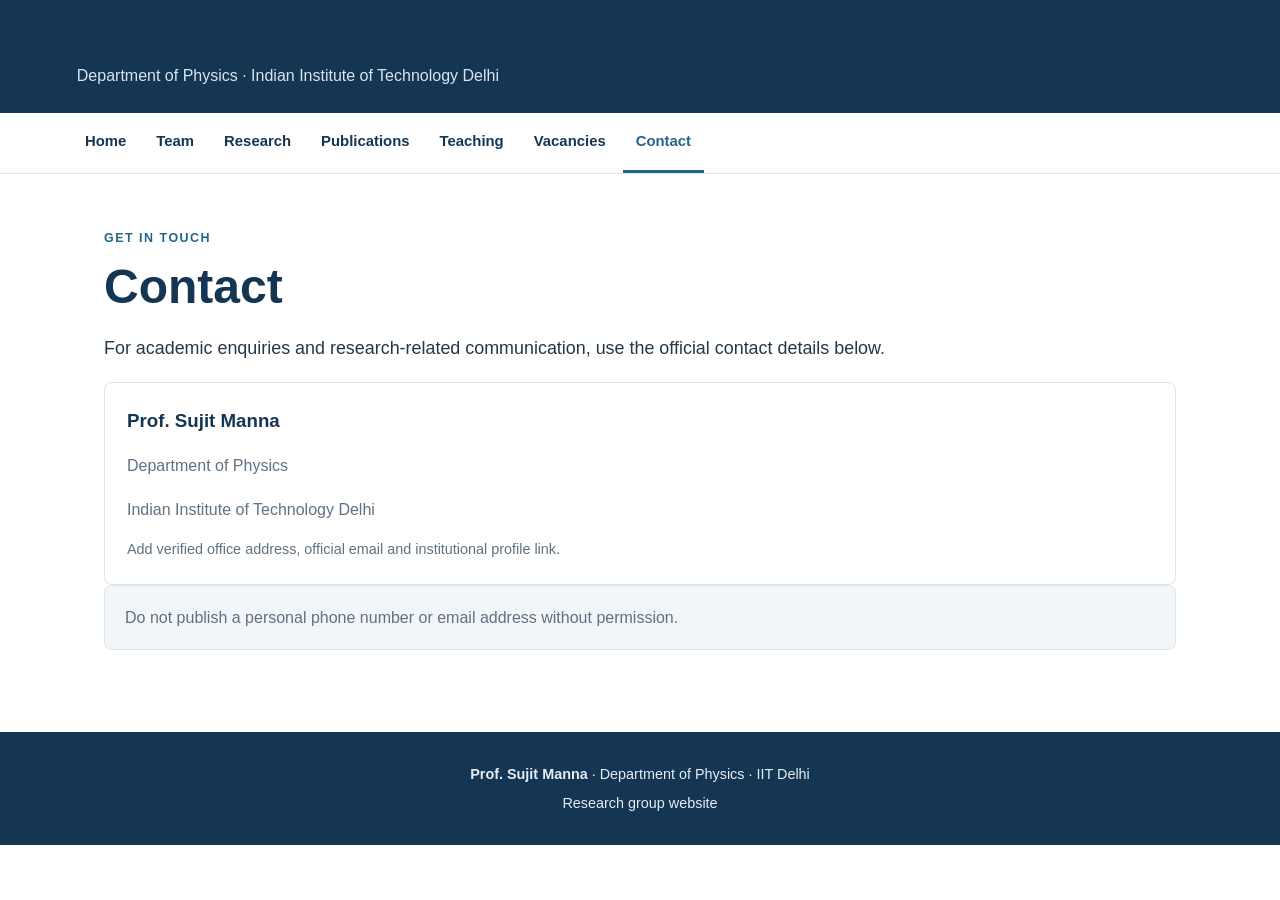
==== contact.html @ 347c3ee9 "Add files via upload" ====
<!DOCTYPE html>
<html lang="en">
<head>
  <meta charset="UTF-8">
  <meta name="viewport" content="width=device-width, initial-scale=1.0">
  <meta name="description" content="Research group website of Prof. Sujit Manna, IIT Delhi.">
  <title>Contact | Prof. Sujit Manna</title>
  <link rel="stylesheet" href="style.css">
</head>
<body>
  <header class="site-header">
    <h2 class="site-title">Prof. Sujit Manna</h2>
    <p class="site-subtitle">Department of Physics · Indian Institute of Technology Delhi</p>
  </header>
  <div class="nav-wrap">
    <nav aria-label="Main navigation">
      <a href="index.html">Home</a>
<a href="team.html">Team</a>
<a href="research.html">Research</a>
<a href="publications.html">Publications</a>
<a href="teaching.html">Teaching</a>
<a href="vacancies.html">Vacancies</a>
<a href="contact.html" aria-current="page">Contact</a>
    </nav>
  </div>
  <main>
    
<div class="eyebrow">Get in touch</div><h1>Contact</h1>
<p class="lead">For academic enquiries and research-related communication, use the official contact details below.</p>
<div class="card">
  <h3>Prof. Sujit Manna</h3>
  <p>Department of Physics</p>
  <p>Indian Institute of Technology Delhi</p>
  <p class="meta">Add verified office address, official email and institutional profile link.</p>
</div>
<div class="notice">Do not publish a personal phone number or email address without permission.</div>

  </main>
  <footer class="site-footer">
    <p><strong>Prof. Sujit Manna</strong> · Department of Physics · IIT Delhi</p>
    <p>Research group website</p>
  </footer>
</body>
</html>
---- style.css ----
:root {
  --navy: #153653;
  --blue: #24658a;
  --ink: #263746;
  --muted: #607181;
  --pale: #f2f6f9;
  --line: #dce5eb;
  --white: #fff;
}
* { box-sizing: border-box; }
html { scroll-behavior: smooth; }
body {
  margin: 0;
  color: var(--ink);
  background: var(--white);
  font: 16px/1.7 Arial, Helvetica, sans-serif;
}
a { color: var(--blue); }
.site-header {
  background: var(--navy);
  color: white;
  padding: 24px max(6%, calc((100% - 1180px)/2));
}
.site-title { margin: 0; font-size: 1.65rem; line-height: 1.25; }
.site-subtitle { margin: 5px 0 0; color: #d8e5ee; }
.nav-wrap {
  background: white;
  border-bottom: 1px solid var(--line);
  position: sticky;
  top: 0;
  z-index: 10;
}
nav {
  max-width: 1180px;
  margin: auto;
  padding: 0 22px;
  display: flex;
  flex-wrap: wrap;
  gap: 4px;
}
nav a {
  display: block;
  padding: 16px 13px;
  color: var(--navy);
  text-decoration: none;
  font-size: .93rem;
  font-weight: 700;
  border-bottom: 3px solid transparent;
}
nav a:hover, nav a[aria-current="page"] {
  color: var(--blue);
  border-bottom-color: var(--blue);
}
main { max-width: 1120px; margin: auto; padding: 54px 24px 76px; min-height: 62vh; }
.hero {
  background: var(--pale);
  border-left: 5px solid var(--blue);
  padding: clamp(28px, 5vw, 58px);
  margin-bottom: 42px;
}
.eyebrow {
  color: var(--blue);
  text-transform: uppercase;
  letter-spacing: .12em;
  font-size: .78rem;
  font-weight: 700;
}
h1 { color: var(--navy); font-size: clamp(2rem, 4vw, 3rem); line-height: 1.2; margin: 8px 0 18px; }
h2 { color: var(--navy); font-size: 1.55rem; margin: 34px 0 12px; }
h3 { color: var(--navy); margin: 0 0 8px; }
p { max-width: 820px; }
.lead { font-size: 1.12rem; max-width: 820px; }
.grid { display: grid; grid-template-columns: repeat(auto-fit, minmax(230px, 1fr)); gap: 18px; margin: 22px 0; }
.card {
  border: 1px solid var(--line);
  border-radius: 8px;
  padding: 22px;
  background: white;
}
.card p { margin-bottom: 0; color: var(--muted); }
.notice {
  background: var(--pale);
  border: 1px solid var(--line);
  border-radius: 7px;
  padding: 18px 20px;
  color: var(--muted);
}
.item { padding: 18px 0; border-bottom: 1px solid var(--line); }
.item:last-child { border-bottom: 0; }
.meta { color: var(--muted); font-size: .9rem; }
.button {
  display: inline-block;
  background: var(--blue);
  color: white;
  padding: 10px 18px;
  border-radius: 5px;
  text-decoration: none;
  font-weight: 700;
}
.site-footer {
  background: var(--navy);
  color: #e3edf4;
  text-align: center;
  padding: 26px 20px;
  font-size: .9rem;
}
.site-footer p { margin: 4px auto; }
@media (max-width: 700px) {
  .site-header { padding: 20px 6%; }
  nav { padding: 0 10px; gap: 0; }
  nav a { padding: 12px 9px; font-size: .84rem; }
  main { padding: 35px 18px 55px; }
}
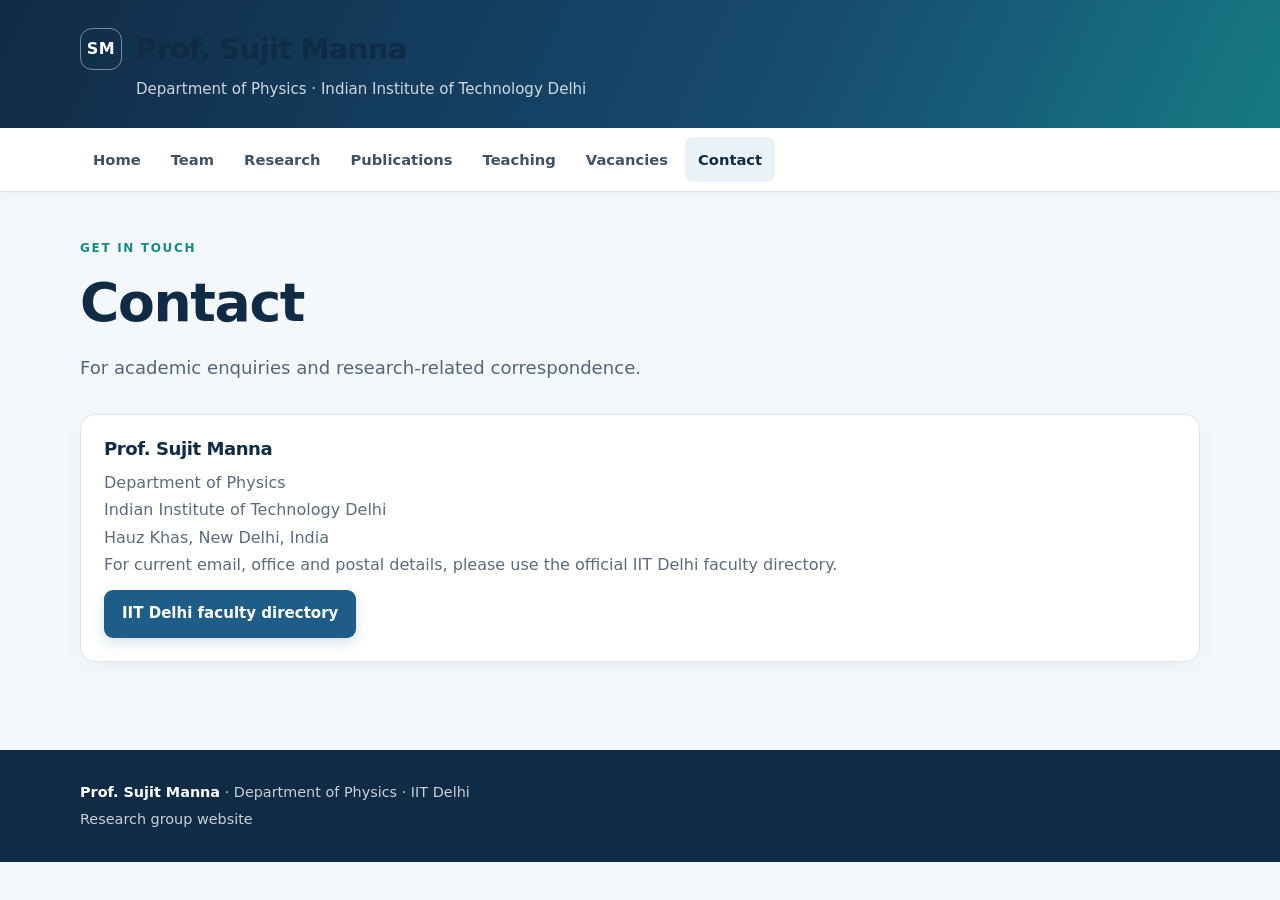
==== commit 8c793a6a: "Add files via upload" ====
--- a/contact.html
+++ b/contact.html
@@ -1,44 +1,24 @@
 <!DOCTYPE html>
 <html lang="en">
 <head>
-  <meta charset="UTF-8">
-  <meta name="viewport" content="width=device-width, initial-scale=1.0">
-  <meta name="description" content="Research group website of Prof. Sujit Manna, IIT Delhi.">
-  <title>Contact | Prof. Sujit Manna</title>
-  <link rel="stylesheet" href="style.css">
+<meta charset="UTF-8"><meta name="viewport" content="width=device-width, initial-scale=1.0">
+<meta name="description" content="Contact — research group of Prof. Sujit Manna, Department of Physics, IIT Delhi.">
+<title>Contact | Prof. Sujit Manna · IIT Delhi</title><link rel="stylesheet" href="style.css">
 </head>
 <body>
-  <header class="site-header">
-    <h2 class="site-title">Prof. Sujit Manna</h2>
-    <p class="site-subtitle">Department of Physics · Indian Institute of Technology Delhi</p>
-  </header>
-  <div class="nav-wrap">
-    <nav aria-label="Main navigation">
-      <a href="index.html">Home</a>
+<header class="site-header"><div class="header-inner"><div class="brand-line"><div class="brand-mark" aria-hidden="true">SM</div><h2 class="site-title">Prof. Sujit Manna</h2></div><p class="site-subtitle">Department of Physics · Indian Institute of Technology Delhi</p></div></header>
+<div class="nav-wrap"><div class="nav-inner"><nav aria-label="Main navigation"><a href="index.html">Home</a>
 <a href="team.html">Team</a>
 <a href="research.html">Research</a>
 <a href="publications.html">Publications</a>
 <a href="teaching.html">Teaching</a>
 <a href="vacancies.html">Vacancies</a>
-<a href="contact.html" aria-current="page">Contact</a>
-    </nav>
-  </div>
-  <main>
-    
-<div class="eyebrow">Get in touch</div><h1>Contact</h1>
-<p class="lead">For academic enquiries and research-related communication, use the official contact details below.</p>
-<div class="card">
-  <h3>Prof. Sujit Manna</h3>
-  <p>Department of Physics</p>
-  <p>Indian Institute of Technology Delhi</p>
-  <p class="meta">Add verified office address, official email and institutional profile link.</p>
-</div>
-<div class="notice">Do not publish a personal phone number or email address without permission.</div>
+<a href="contact.html" aria-current="page">Contact</a></nav></div></div>
+<main>
 
-  </main>
-  <footer class="site-footer">
-    <p><strong>Prof. Sujit Manna</strong> · Department of Physics · IIT Delhi</p>
-    <p>Research group website</p>
-  </footer>
-</body>
-</html>
+<div class="page-heading"><div class="eyebrow">Get in touch</div><h1>Contact</h1><p class="lead">For academic enquiries and research-related correspondence.</p></div>
+<div class="card"><h3>Prof. Sujit Manna</h3><p>Department of Physics<br>Indian Institute of Technology Delhi<br>Hauz Khas, New Delhi, India</p><p>For current email, office and postal details, please use the official IIT Delhi faculty directory.</p><a class="button" href="https://physics.iitd.ac.in/faculty" target="_blank" rel="noopener noreferrer">IIT Delhi faculty directory</a></div>
+
+</main>
+<footer class="site-footer"><div class="footer-inner"><p><strong>Prof. Sujit Manna</strong> · Department of Physics · IIT Delhi</p><p>Research group website</p></div></footer>
+</body></html>
--- a/style.css
+++ b/style.css
@@ -1,113 +1,34 @@
-:root {
-  --navy: #153653;
-  --blue: #24658a;
-  --ink: #263746;
-  --muted: #607181;
-  --pale: #f2f6f9;
-  --line: #dce5eb;
-  --white: #fff;
-}
-* { box-sizing: border-box; }
-html { scroll-behavior: smooth; }
-body {
-  margin: 0;
-  color: var(--ink);
-  background: var(--white);
-  font: 16px/1.7 Arial, Helvetica, sans-serif;
-}
-a { color: var(--blue); }
-.site-header {
-  background: var(--navy);
-  color: white;
-  padding: 24px max(6%, calc((100% - 1180px)/2));
-}
-.site-title { margin: 0; font-size: 1.65rem; line-height: 1.25; }
-.site-subtitle { margin: 5px 0 0; color: #d8e5ee; }
-.nav-wrap {
-  background: white;
-  border-bottom: 1px solid var(--line);
-  position: sticky;
-  top: 0;
-  z-index: 10;
-}
-nav {
-  max-width: 1180px;
-  margin: auto;
-  padding: 0 22px;
-  display: flex;
-  flex-wrap: wrap;
-  gap: 4px;
-}
-nav a {
-  display: block;
-  padding: 16px 13px;
-  color: var(--navy);
-  text-decoration: none;
-  font-size: .93rem;
-  font-weight: 700;
-  border-bottom: 3px solid transparent;
-}
-nav a:hover, nav a[aria-current="page"] {
-  color: var(--blue);
-  border-bottom-color: var(--blue);
-}
-main { max-width: 1120px; margin: auto; padding: 54px 24px 76px; min-height: 62vh; }
-.hero {
-  background: var(--pale);
-  border-left: 5px solid var(--blue);
-  padding: clamp(28px, 5vw, 58px);
-  margin-bottom: 42px;
-}
-.eyebrow {
-  color: var(--blue);
-  text-transform: uppercase;
-  letter-spacing: .12em;
-  font-size: .78rem;
-  font-weight: 700;
-}
-h1 { color: var(--navy); font-size: clamp(2rem, 4vw, 3rem); line-height: 1.2; margin: 8px 0 18px; }
-h2 { color: var(--navy); font-size: 1.55rem; margin: 34px 0 12px; }
-h3 { color: var(--navy); margin: 0 0 8px; }
-p { max-width: 820px; }
-.lead { font-size: 1.12rem; max-width: 820px; }
-.grid { display: grid; grid-template-columns: repeat(auto-fit, minmax(230px, 1fr)); gap: 18px; margin: 22px 0; }
-.card {
-  border: 1px solid var(--line);
-  border-radius: 8px;
-  padding: 22px;
-  background: white;
-}
-.card p { margin-bottom: 0; color: var(--muted); }
-.notice {
-  background: var(--pale);
-  border: 1px solid var(--line);
-  border-radius: 7px;
-  padding: 18px 20px;
-  color: var(--muted);
-}
-.item { padding: 18px 0; border-bottom: 1px solid var(--line); }
-.item:last-child { border-bottom: 0; }
-.meta { color: var(--muted); font-size: .9rem; }
-.button {
-  display: inline-block;
-  background: var(--blue);
-  color: white;
-  padding: 10px 18px;
-  border-radius: 5px;
-  text-decoration: none;
-  font-weight: 700;
-}
-.site-footer {
-  background: var(--navy);
-  color: #e3edf4;
-  text-align: center;
-  padding: 26px 20px;
-  font-size: .9rem;
-}
-.site-footer p { margin: 4px auto; }
-@media (max-width: 700px) {
-  .site-header { padding: 20px 6%; }
-  nav { padding: 0 10px; gap: 0; }
-  nav a { padding: 12px 9px; font-size: .84rem; }
-  main { padding: 35px 18px 55px; }
-}
+:root{--navy:#102b46;--blue:#1d5d87;--teal:#168b8a;--ink:#233244;--muted:#647487;--paper:#f5f8fb;--line:#dce5ed;--white:#fff;--shadow:0 14px 40px rgba(16,43,70,.09)}
+*{box-sizing:border-box}html{scroll-behavior:smooth}
+body{margin:0;background:var(--paper);color:var(--ink);font:16px/1.7 Inter,ui-sans-serif,system-ui,-apple-system,"Segoe UI",sans-serif}
+a{color:var(--blue);text-decoration:none}a:hover{color:var(--teal)}
+.site-header{color:#fff;background:linear-gradient(115deg,#102b46 0%,#174b70 62%,#167b83 100%);padding:28px 24px 25px}
+.header-inner,main,.nav-inner,.footer-inner{width:min(1120px,calc(100% - 44px));margin:0 auto}
+.brand-line{display:flex;align-items:center;gap:14px}.brand-mark{width:42px;height:42px;border:1px solid #ffffff70;border-radius:12px;display:grid;place-items:center;font-weight:800;letter-spacing:.04em}
+.site-title{margin:0;font-size:clamp(1.25rem,2.6vw,1.8rem);line-height:1.2;letter-spacing:-.02em}
+.site-subtitle{margin:7px 0 0 56px;color:#ffffffcc;font-size:.94rem}
+.nav-wrap{background:#fff;border-bottom:1px solid var(--line);box-shadow:0 3px 12px #102b460a}
+nav{display:flex;flex-wrap:wrap;align-items:center;gap:4px;padding:9px 0}
+nav a{color:#405268;padding:10px 13px;border-radius:8px;font-size:.92rem;font-weight:650}
+nav a:hover,nav a[aria-current=page]{color:var(--navy);background:#eaf2f7}
+main{padding:46px 0 68px;min-height:62vh}
+.eyebrow{color:var(--teal);text-transform:uppercase;font-size:.75rem;font-weight:800;letter-spacing:.14em;margin-bottom:12px}
+h1,h2,h3{color:var(--navy);line-height:1.25;letter-spacing:-.025em}h1{font-size:clamp(2rem,4.3vw,3.35rem);margin:0 0 16px}
+h2{font-size:1.65rem;margin:44px 0 18px}h3{font-size:1.13rem;margin:0 0 9px}
+p{margin:0 0 14px}.lead{font-size:1.13rem;color:#526579;max-width:760px}
+.hero{display:grid;grid-template-columns:minmax(0,1.45fr) minmax(230px,.75fr);gap:38px;align-items:center;background:#fff;border:1px solid var(--line);border-radius:22px;padding:clamp(24px,4vw,48px);box-shadow:var(--shadow)}
+.hero-copy p:not(.lead){max-width:690px;color:#536579}.hero-photo-wrap{justify-self:center;width:min(100%,270px)}
+.hero-photo{display:block;width:100%;aspect-ratio:3/4;object-fit:cover;object-position:center top;border-radius:16px;border:5px solid #fff;box-shadow:0 12px 30px #102b4629}
+.photo-caption{text-align:center;color:var(--muted);font-size:.84rem;margin-top:10px}
+.button{display:inline-flex;align-items:center;justify-content:center;margin:12px 8px 0 0;background:var(--blue);color:#fff;border-radius:9px;padding:11px 18px;font-weight:700;font-size:.94rem;box-shadow:0 5px 14px #1d5d872e}
+.button:hover{background:var(--navy);color:#fff}.button.secondary{background:#eaf2f7;color:var(--navy);box-shadow:none}
+.section-intro{max-width:760px;color:var(--muted)}.grid{display:grid;grid-template-columns:repeat(3,minmax(0,1fr));gap:18px}
+.card{background:#fff;border:1px solid var(--line);border-radius:15px;padding:23px;box-shadow:0 6px 20px #102b460b}
+.card p{color:#5b6b7d;margin-bottom:0}.card .meta{color:var(--teal);font-size:.86rem;font-weight:700;margin-bottom:9px}
+.notice{background:#edf5f7;border-left:4px solid var(--teal);padding:17px 20px;border-radius:0 10px 10px 0;color:#42586a}
+.page-heading{margin-bottom:30px}.listing{display:grid;gap:14px}
+.listing-item{background:#fff;border:1px solid var(--line);border-radius:13px;padding:20px 22px}
+.listing-item h3{margin-bottom:6px}.listing-item p{color:#5b6b7d;margin-bottom:0}
+.profile-card{display:grid;grid-template-columns:150px 1fr;gap:22px;align-items:start}.profile-card img{width:100%;border-radius:12px}
+.site-footer{background:#102b46;color:#ffffffc7;padding:27px 0;font-size:.9rem}.site-footer p{margin:3px 0}.site-footer strong{color:#fff}
+@media(max-width:760px){.hero{grid-template-columns:1fr}.hero-photo-wrap{grid-row:1;width:190px}.grid{grid-template-columns:1fr}.profile-card{grid-template-columns:1fr}.profile-card img{max-width:170px}main{padding-top:30px}nav{gap:2px}nav a{padding:9px 10px;font-size:.88rem}.site-subtitle{margin-left:0}}
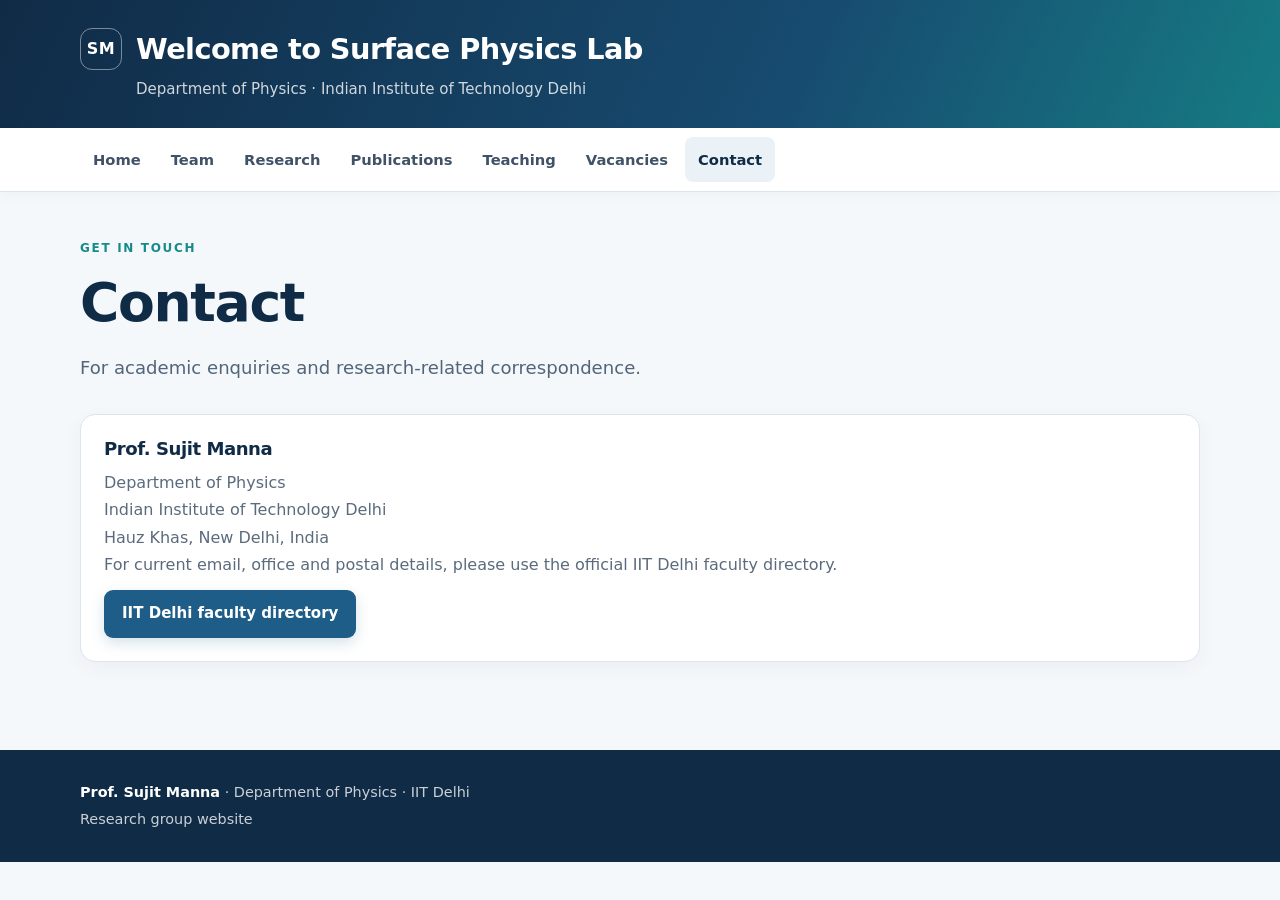
==== commit 8da11ba3: "Add files via upload" ====
--- a/contact.html
+++ b/contact.html
@@ -6,7 +6,7 @@
 <title>Contact | Prof. Sujit Manna · IIT Delhi</title><link rel="stylesheet" href="style.css">
 </head>
 <body>
-<header class="site-header"><div class="header-inner"><div class="brand-line"><div class="brand-mark" aria-hidden="true">SM</div><h2 class="site-title">Prof. Sujit Manna</h2></div><p class="site-subtitle">Department of Physics · Indian Institute of Technology Delhi</p></div></header>
+<header class="site-header"><div class="header-inner"><div class="brand-line"><div class="brand-mark" aria-hidden="true">SM</div><h2 class="site-title">Welcome to Surface Physics Lab</h2></div><p class="site-subtitle">Department of Physics · Indian Institute of Technology Delhi</p></div></header>
 <div class="nav-wrap"><div class="nav-inner"><nav aria-label="Main navigation"><a href="index.html">Home</a>
 <a href="team.html">Team</a>
 <a href="research.html">Research</a>
--- a/style.css
+++ b/style.css
@@ -5,7 +5,7 @@
 .site-header{color:#fff;background:linear-gradient(115deg,#102b46 0%,#174b70 62%,#167b83 100%);padding:28px 24px 25px}
 .header-inner,main,.nav-inner,.footer-inner{width:min(1120px,calc(100% - 44px));margin:0 auto}
 .brand-line{display:flex;align-items:center;gap:14px}.brand-mark{width:42px;height:42px;border:1px solid #ffffff70;border-radius:12px;display:grid;place-items:center;font-weight:800;letter-spacing:.04em}
-.site-title{margin:0;font-size:clamp(1.25rem,2.6vw,1.8rem);line-height:1.2;letter-spacing:-.02em}
+.site-title{color:#fff;margin:0;font-size:clamp(1.25rem,2.6vw,1.8rem);line-height:1.2;letter-spacing:-.02em}
 .site-subtitle{margin:7px 0 0 56px;color:#ffffffcc;font-size:.94rem}
 .nav-wrap{background:#fff;border-bottom:1px solid var(--line);box-shadow:0 3px 12px #102b460a}
 nav{display:flex;flex-wrap:wrap;align-items:center;gap:4px;padding:9px 0}
@@ -32,3 +32,9 @@
 .profile-card{display:grid;grid-template-columns:150px 1fr;gap:22px;align-items:start}.profile-card img{width:100%;border-radius:12px}
 .site-footer{background:#102b46;color:#ffffffc7;padding:27px 0;font-size:.9rem}.site-footer p{margin:3px 0}.site-footer strong{color:#fff}
 @media(max-width:760px){.hero{grid-template-columns:1fr}.hero-photo-wrap{grid-row:1;width:190px}.grid{grid-template-columns:1fr}.profile-card{grid-template-columns:1fr}.profile-card img{max-width:170px}main{padding-top:30px}nav{gap:2px}nav a{padding:9px 10px;font-size:.88rem}.site-subtitle{margin-left:0}}
+
+
+/* Header title visibility fix */
+header.site-header .header-inner .brand-line .site-title {
+  color: #ffffff !important;
+}
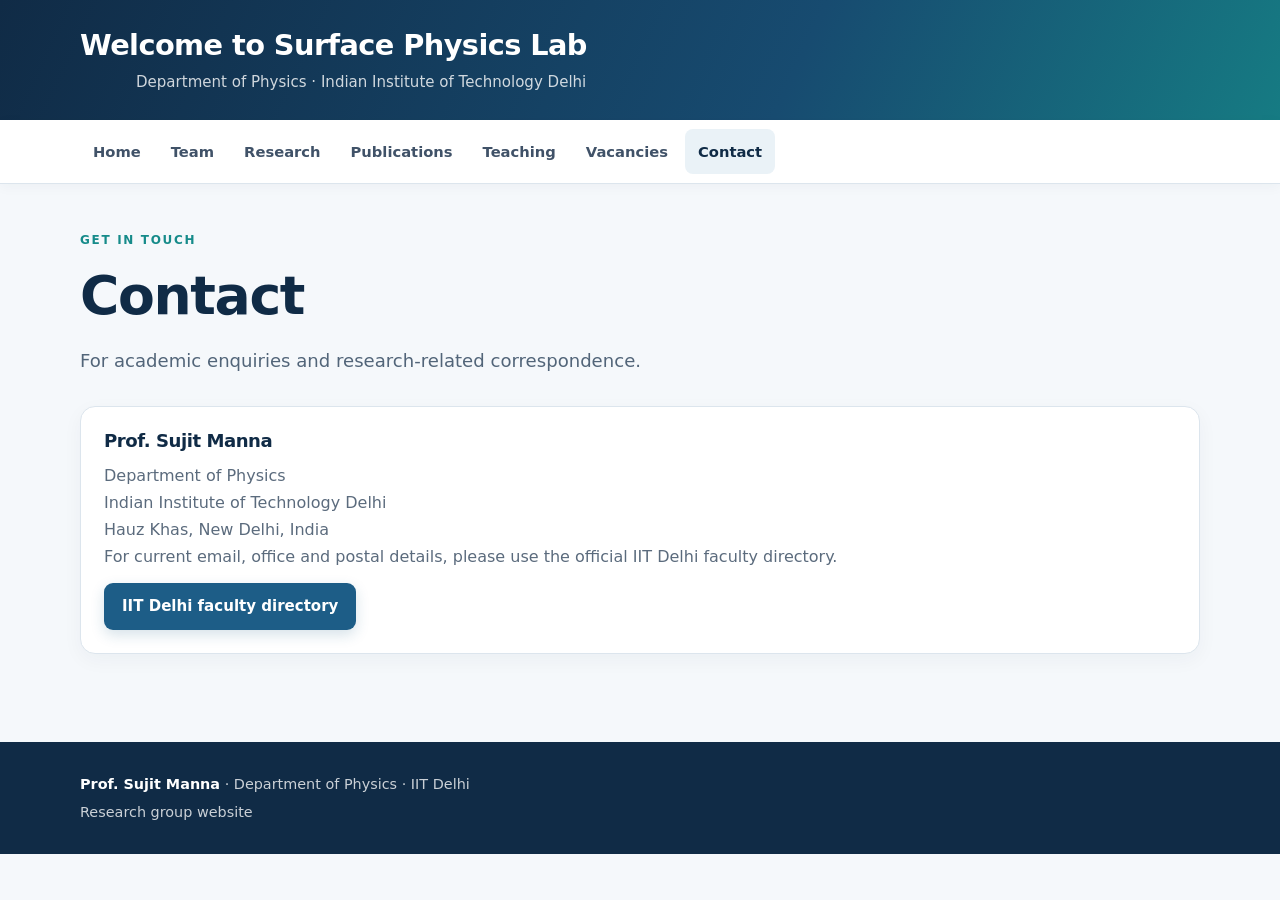
==== commit 63bef5dc: "Add files via upload" ====
--- a/contact.html
+++ b/contact.html
@@ -6,7 +6,8 @@
 <title>Contact | Prof. Sujit Manna · IIT Delhi</title><link rel="stylesheet" href="style.css">
 </head>
 <body>
-<header class="site-header"><div class="header-inner"><div class="brand-line"><div class="brand-mark" aria-hidden="true">SM</div><h2 class="site-title">Welcome to Surface Physics Lab</h2></div><p class="site-subtitle">Department of Physics · Indian Institute of Technology Delhi</p></div></header>
+<header class="site-header"><div class="header-inner"><div class="brand-line">
+      <h2 class="site-title">Welcome to Surface Physics Lab</h2></div><p class="site-subtitle">Department of Physics · Indian Institute of Technology Delhi</p></div></header>
 <div class="nav-wrap"><div class="nav-inner"><nav aria-label="Main navigation"><a href="index.html">Home</a>
 <a href="team.html">Team</a>
 <a href="research.html">Research</a>
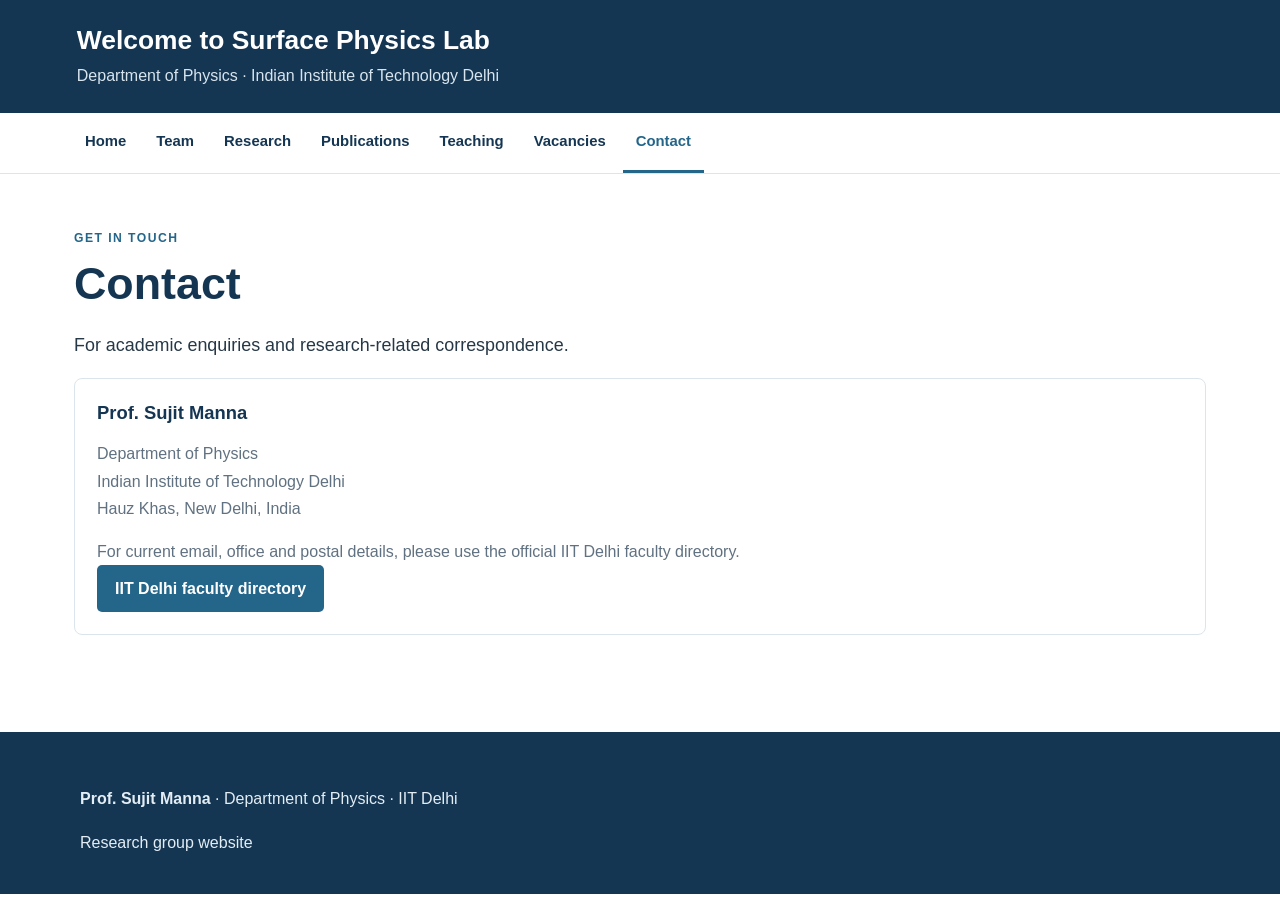
==== commit 3a775262: "Add files via upload" ====
--- a/contact.html
+++ b/contact.html
@@ -6,8 +6,14 @@
 <title>Contact | Prof. Sujit Manna · IIT Delhi</title><link rel="stylesheet" href="style.css">
 </head>
 <body>
-<header class="site-header"><div class="header-inner"><div class="brand-line">
-      <h2 class="site-title">Welcome to Surface Physics Lab</h2></div><p class="site-subtitle">Department of Physics · Indian Institute of Technology Delhi</p></div></header>
+<header class="site-header">
+  <div class="header-inner">
+    <a class="brand" href="index.html" aria-label="Surface Physics Lab home">
+      <span class="site-title">Welcome to Surface Physics Lab</span>
+      <span class="site-subtitle">Department of Physics · Indian Institute of Technology Delhi</span>
+    </a>
+  </div>
+</header>
 <div class="nav-wrap"><div class="nav-inner"><nav aria-label="Main navigation"><a href="index.html">Home</a>
 <a href="team.html">Team</a>
 <a href="research.html">Research</a>
--- a/style.css
+++ b/style.css
@@ -1,40 +1,250 @@
-:root{--navy:#102b46;--blue:#1d5d87;--teal:#168b8a;--ink:#233244;--muted:#647487;--paper:#f5f8fb;--line:#dce5ed;--white:#fff;--shadow:0 14px 40px rgba(16,43,70,.09)}
-*{box-sizing:border-box}html{scroll-behavior:smooth}
-body{margin:0;background:var(--paper);color:var(--ink);font:16px/1.7 Inter,ui-sans-serif,system-ui,-apple-system,"Segoe UI",sans-serif}
-a{color:var(--blue);text-decoration:none}a:hover{color:var(--teal)}
-.site-header{color:#fff;background:linear-gradient(115deg,#102b46 0%,#174b70 62%,#167b83 100%);padding:28px 24px 25px}
-.header-inner,main,.nav-inner,.footer-inner{width:min(1120px,calc(100% - 44px));margin:0 auto}
-.brand-line{display:flex;align-items:center;gap:14px}.brand-mark{width:42px;height:42px;border:1px solid #ffffff70;border-radius:12px;display:grid;place-items:center;font-weight:800;letter-spacing:.04em}
-.site-title{color:#fff;margin:0;font-size:clamp(1.25rem,2.6vw,1.8rem);line-height:1.2;letter-spacing:-.02em}
-.site-subtitle{margin:7px 0 0 56px;color:#ffffffcc;font-size:.94rem}
-.nav-wrap{background:#fff;border-bottom:1px solid var(--line);box-shadow:0 3px 12px #102b460a}
-nav{display:flex;flex-wrap:wrap;align-items:center;gap:4px;padding:9px 0}
-nav a{color:#405268;padding:10px 13px;border-radius:8px;font-size:.92rem;font-weight:650}
-nav a:hover,nav a[aria-current=page]{color:var(--navy);background:#eaf2f7}
-main{padding:46px 0 68px;min-height:62vh}
-.eyebrow{color:var(--teal);text-transform:uppercase;font-size:.75rem;font-weight:800;letter-spacing:.14em;margin-bottom:12px}
-h1,h2,h3{color:var(--navy);line-height:1.25;letter-spacing:-.025em}h1{font-size:clamp(2rem,4.3vw,3.35rem);margin:0 0 16px}
-h2{font-size:1.65rem;margin:44px 0 18px}h3{font-size:1.13rem;margin:0 0 9px}
-p{margin:0 0 14px}.lead{font-size:1.13rem;color:#526579;max-width:760px}
-.hero{display:grid;grid-template-columns:minmax(0,1.45fr) minmax(230px,.75fr);gap:38px;align-items:center;background:#fff;border:1px solid var(--line);border-radius:22px;padding:clamp(24px,4vw,48px);box-shadow:var(--shadow)}
-.hero-copy p:not(.lead){max-width:690px;color:#536579}.hero-photo-wrap{justify-self:center;width:min(100%,270px)}
-.hero-photo{display:block;width:100%;aspect-ratio:3/4;object-fit:cover;object-position:center top;border-radius:16px;border:5px solid #fff;box-shadow:0 12px 30px #102b4629}
-.photo-caption{text-align:center;color:var(--muted);font-size:.84rem;margin-top:10px}
-.button{display:inline-flex;align-items:center;justify-content:center;margin:12px 8px 0 0;background:var(--blue);color:#fff;border-radius:9px;padding:11px 18px;font-weight:700;font-size:.94rem;box-shadow:0 5px 14px #1d5d872e}
-.button:hover{background:var(--navy);color:#fff}.button.secondary{background:#eaf2f7;color:var(--navy);box-shadow:none}
-.section-intro{max-width:760px;color:var(--muted)}.grid{display:grid;grid-template-columns:repeat(3,minmax(0,1fr));gap:18px}
-.card{background:#fff;border:1px solid var(--line);border-radius:15px;padding:23px;box-shadow:0 6px 20px #102b460b}
-.card p{color:#5b6b7d;margin-bottom:0}.card .meta{color:var(--teal);font-size:.86rem;font-weight:700;margin-bottom:9px}
-.notice{background:#edf5f7;border-left:4px solid var(--teal);padding:17px 20px;border-radius:0 10px 10px 0;color:#42586a}
-.page-heading{margin-bottom:30px}.listing{display:grid;gap:14px}
-.listing-item{background:#fff;border:1px solid var(--line);border-radius:13px;padding:20px 22px}
-.listing-item h3{margin-bottom:6px}.listing-item p{color:#5b6b7d;margin-bottom:0}
-.profile-card{display:grid;grid-template-columns:150px 1fr;gap:22px;align-items:start}.profile-card img{width:100%;border-radius:12px}
-.site-footer{background:#102b46;color:#ffffffc7;padding:27px 0;font-size:.9rem}.site-footer p{margin:3px 0}.site-footer strong{color:#fff}
-@media(max-width:760px){.hero{grid-template-columns:1fr}.hero-photo-wrap{grid-row:1;width:190px}.grid{grid-template-columns:1fr}.profile-card{grid-template-columns:1fr}.profile-card img{max-width:170px}main{padding-top:30px}nav{gap:2px}nav a{padding:9px 10px;font-size:.88rem}.site-subtitle{margin-left:0}}
-
-
-/* Header title visibility fix */
-header.site-header .header-inner .brand-line .site-title {
-  color: #ffffff !important;
-}
+/* Surface Physics Lab — shared site theme */
+:root {
+  --navy: #153653;
+  --blue: #24658a;
+  --ink: #263746;
+  --muted: #607181;
+  --pale: #f2f6f9;
+  --line: #dce5eb;
+  --white: #fff;
+  --shadow: 0 12px 32px rgba(21, 54, 83, .09);
+}
+
+* { box-sizing: border-box; }
+html { scroll-behavior: smooth; }
+body {
+  margin: 0;
+  color: var(--ink);
+  background: var(--white);
+  font: 16px/1.7 Arial, Helvetica, sans-serif;
+}
+a { color: var(--blue); }
+img { max-width: 100%; }
+
+.site-header {
+  background: var(--navy);
+  color: white;
+  padding: 24px max(6%, calc((100% - 1180px)/2));
+}
+.header-inner { max-width: 1180px; margin: auto; }
+.brand { display: inline-flex; flex-direction: column; color: white; text-decoration: none; }
+.site-title { margin: 0; font-size: 1.65rem; line-height: 1.25; font-weight: 700; }
+.site-subtitle { margin: 5px 0 0; color: #d8e5ee; }
+
+.nav-wrap {
+  background: white;
+  border-bottom: 1px solid var(--line);
+  position: sticky;
+  top: 0;
+  z-index: 10;
+}
+.nav-inner { max-width: 1180px; margin: auto; }
+nav {
+  max-width: 1180px;
+  margin: auto;
+  padding: 0 22px;
+  display: flex;
+  flex-wrap: wrap;
+  gap: 4px;
+}
+nav a {
+  display: block;
+  padding: 16px 13px;
+  color: var(--navy);
+  text-decoration: none;
+  font-size: .93rem;
+  font-weight: 700;
+  border-bottom: 3px solid transparent;
+}
+nav a:hover, nav a[aria-current="page"] {
+  color: var(--blue);
+  border-bottom-color: var(--blue);
+}
+
+main { max-width: 1180px; margin: auto; padding: 54px 24px 76px; min-height: 62vh; }
+h1, h2, h3 { color: var(--navy); line-height: 1.25; }
+h1 { font-size: clamp(2rem, 4vw, 2.8rem); margin: 5px 0 0; }
+h2 { font-size: clamp(1.55rem, 3vw, 2rem); margin: 5px 0 0; }
+h3 { font-size: 1.15rem; margin: 0 0 8px; }
+p { max-width: 820px; }
+.eyebrow {
+  color: var(--blue);
+  text-transform: uppercase;
+  letter-spacing: .12em;
+  font-size: .76rem;
+  font-weight: 700;
+  margin: 0 0 7px;
+}
+.home-main { padding-top: 42px; }
+.section-heading {
+  display: flex;
+  justify-content: space-between;
+  align-items: end;
+  gap: 28px;
+  margin: 0 0 23px;
+}
+.section-intro {
+  color: var(--muted);
+  max-width: 470px;
+  margin: 0 0 3px;
+  font-size: .98rem;
+}
+.text-link {
+  display: inline-block;
+  color: var(--blue);
+  font-weight: 700;
+  text-decoration: none;
+}
+.text-link:hover { text-decoration: underline; }
+.text-link span { white-space: nowrap; }
+
+.research-feature {
+  display: grid;
+  grid-template-columns: minmax(0, 1.25fr) minmax(280px, .85fr);
+  background: var(--pale);
+  border: 1px solid var(--line);
+  border-radius: 12px;
+  overflow: hidden;
+  margin-bottom: 20px;
+}
+.research-feature-image {
+  min-height: 330px;
+  position: relative;
+}
+.research-feature-image img {
+  width: 100%; height: 100%; min-height: 330px;
+  object-fit: cover; display: block;
+}
+.research-feature-copy {
+  align-self: center;
+  padding: clamp(24px, 4vw, 42px);
+}
+.research-feature-copy h2 { margin: 5px 0 13px; }
+.research-feature-copy p:not(.eyebrow) { color: var(--muted); margin: 0 0 19px; }
+
+.image-placeholder { display: block; position: relative; overflow: hidden; background: #e8eff4; }
+.image-placeholder img { position: relative; z-index: 1; }
+.image-fallback {
+  position: absolute; inset: 0;
+  display: flex; align-items: center; justify-content: center;
+  padding: 18px; text-align: center;
+  color: #607181; font-size: .88rem;
+  background: linear-gradient(135deg, #eaf1f5, #dce7ee);
+}
+.research-card-image img:not([style*="display: none"]),
+.news-image img:not([style*="display: none"]) { width: 100%; height: 100%; object-fit: cover; display: block; }
+.research-grid {
+  display: grid;
+  grid-template-columns: repeat(4, minmax(0, 1fr));
+  gap: 17px;
+}
+.research-card {
+  border: 1px solid var(--line);
+  border-radius: 10px;
+  overflow: hidden;
+  background: white;
+  transition: transform .2s ease, box-shadow .2s ease;
+}
+.research-card:hover { transform: translateY(-3px); box-shadow: var(--shadow); }
+.research-card-image { height: 165px; }
+.research-card-copy { padding: 17px 18px 19px; }
+.card-index { color: var(--blue); font-size: .75rem; font-weight: 800; letter-spacing: .1em; }
+.research-card h3 { margin: 5px 0 8px; }
+.research-card p { color: var(--muted); font-size: .91rem; line-height: 1.55; min-height: 68px; margin: 0 0 12px; }
+.research-card .text-link { font-size: .9rem; }
+
+.news-section { margin-top: 65px; }
+.news-section .section-heading { align-items: center; }
+.all-news-link { white-space: nowrap; }
+.news-list {
+  display: grid;
+  grid-template-columns: repeat(3, minmax(0, 1fr));
+  gap: 18px;
+}
+.news-card {
+  display: grid;
+  grid-template-columns: 125px minmax(0, 1fr);
+  min-height: 190px;
+  border: 1px solid var(--line);
+  border-radius: 10px;
+  overflow: hidden;
+  background: white;
+  box-shadow: 0 5px 18px rgba(21, 54, 83, .045);
+}
+.news-image { min-height: 100%; }
+.news-copy { padding: 17px 16px; }
+.news-date {
+  color: var(--blue);
+  font-size: .72rem;
+  font-weight: 800;
+  letter-spacing: .07em;
+  margin: 0 0 7px;
+}
+.news-copy h3 { font-size: 1rem; margin-bottom: 8px; }
+.news-copy p:not(.news-date) { color: var(--muted); font-size: .87rem; line-height: 1.5; margin: 0 0 12px; }
+.news-copy .text-link { font-size: .88rem; }
+
+.site-footer {
+  background: var(--navy);
+  color: #e3edf4;
+  padding: 37px 24px 22px;
+}
+.footer-inner { max-width: 1120px; margin: auto; }
+.footer-heading { display: flex; align-items: center; gap: 22px; margin-bottom: 20px; }
+.footer-heading h2 { color: white; font-size: 1.55rem; font-weight: 500; margin: 0; white-space: nowrap; }
+.footer-rule { display: block; height: 2px; background: rgba(255,255,255,.75); flex: 1; }
+.footer-affiliation { color: #d8e5ee; margin: 0 0 20px; }
+.footer-contact-row { display: flex; flex-wrap: wrap; gap: 34px; }
+.footer-contact-row a { display: inline-flex; align-items: center; gap: 10px; color: white; text-decoration: none; }
+.footer-contact-row a:hover { text-decoration: underline; }
+.footer-icon { font-size: 1.45rem; }
+.footer-credit { color: #c0d0dc; font-size: .85rem; text-align: center; margin: 28px auto 0; }
+
+/* Shared styles retained for the other existing site pages. */
+.hero {
+  background: var(--pale);
+  border-left: 5px solid var(--blue);
+  padding: clamp(28px, 5vw, 58px);
+  margin-bottom: 42px;
+}
+.lead { font-size: 1.12rem; max-width: 820px; }
+.grid { display: grid; grid-template-columns: repeat(auto-fit, minmax(230px, 1fr)); gap: 18px; margin: 22px 0; }
+.card { border: 1px solid var(--line); border-radius: 8px; padding: 22px; background: white; }
+.card p { margin-bottom: 0; color: var(--muted); }
+.notice { background: var(--pale); border: 1px solid var(--line); border-radius: 7px; padding: 18px 20px; color: var(--muted); }
+.item { padding: 18px 0; border-bottom: 1px solid var(--line); }
+.item:last-child { border-bottom: 0; }
+.meta { color: var(--muted); font-size: .9rem; }
+.button { display: inline-block; background: var(--blue); color: white; padding: 10px 18px; border-radius: 5px; text-decoration: none; font-weight: 700; }
+.button:hover { filter: brightness(.92); }
+
+@media (max-width: 950px) {
+  .research-grid { grid-template-columns: repeat(2, minmax(0, 1fr)); }
+  .news-list { grid-template-columns: 1fr; }
+  .news-card { grid-template-columns: 180px minmax(0, 1fr); min-height: 165px; }
+}
+@media (max-width: 700px) {
+  .site-header { padding: 20px 6%; }
+  nav { padding: 0 10px; gap: 0; }
+  nav a { padding: 12px 9px; font-size: .84rem; }
+  main { padding: 35px 18px 55px; }
+  .home-main { padding-top: 30px; }
+  .section-heading { display: block; }
+  .section-intro { margin-top: 10px; }
+  .research-feature { grid-template-columns: 1fr; }
+  .research-feature-image, .research-feature-image img { min-height: 230px; }
+  .research-grid { grid-template-columns: 1fr 1fr; gap: 12px; }
+  .research-card-image { height: 130px; }
+  .research-card-copy { padding: 13px; }
+  .research-card p { min-height: 0; font-size: .85rem; }
+  .news-section { margin-top: 48px; }
+  .news-card { grid-template-columns: 112px minmax(0, 1fr); }
+  .news-copy { padding: 13px; }
+  .footer-contact-row { gap: 15px 25px; }
+}
+@media (max-width: 420px) {
+  .research-grid { grid-template-columns: 1fr; }
+  .research-card-image { height: 175px; }
+  .news-card { grid-template-columns: 1fr; }
+  .news-image { height: 165px; }
+}
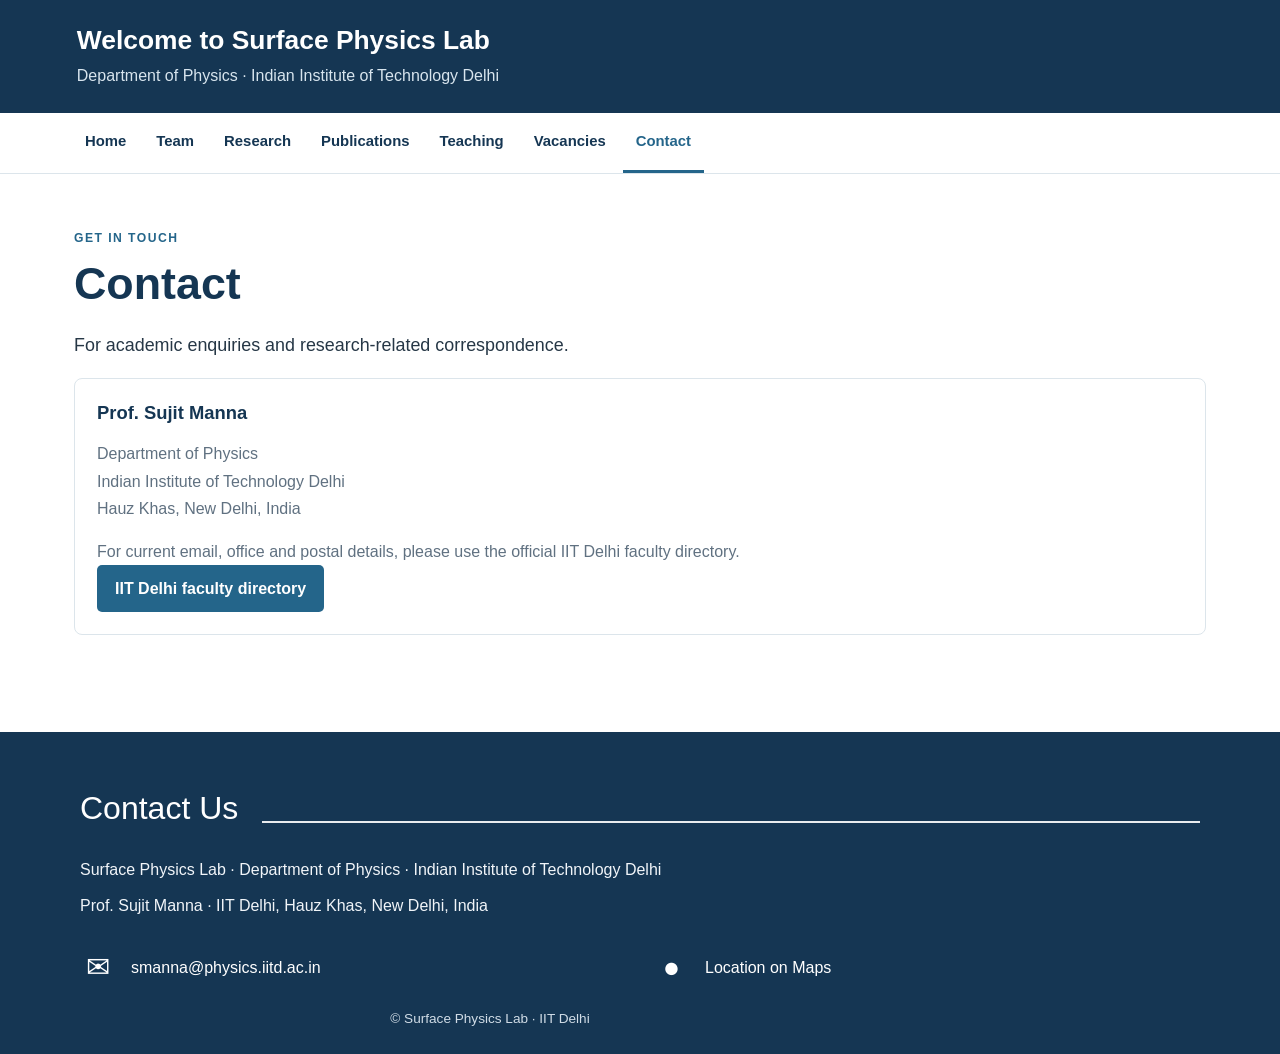
==== commit 602da4fd: "Add files via upload" ====
--- a/contact.html
+++ b/contact.html
@@ -4,6 +4,14 @@
 <meta charset="UTF-8"><meta name="viewport" content="width=device-width, initial-scale=1.0">
 <meta name="description" content="Contact — research group of Prof. Sujit Manna, Department of Physics, IIT Delhi.">
 <title>Contact | Prof. Sujit Manna · IIT Delhi</title><link rel="stylesheet" href="style.css">
+<link rel="stylesheet" href="footer.css">
+<style>
+  /* Identical header typography across every page, including Publications. */
+  .site-header, .site-header * { font-family: Arial, Helvetica, sans-serif !important; }
+  .site-header .site-title { display: block; font-size: 1.65rem !important; font-weight: 700 !important; line-height: 1.25 !important; letter-spacing: normal !important; color: #ffffff !important; margin: 0 !important; text-transform: none !important; }
+  .site-header .site-subtitle { display: block; font-size: 1rem !important; font-weight: 400 !important; line-height: 1.7 !important; letter-spacing: normal !important; color: #d8e5ee !important; margin: 5px 0 0 !important; text-transform: none !important; }
+  .site-header .brand { text-decoration: none; }
+</style>
 </head>
 <body>
 <header class="site-header">
@@ -27,5 +35,16 @@
 <div class="card"><h3>Prof. Sujit Manna</h3><p>Department of Physics<br>Indian Institute of Technology Delhi<br>Hauz Khas, New Delhi, India</p><p>For current email, office and postal details, please use the official IIT Delhi faculty directory.</p><a class="button" href="https://physics.iitd.ac.in/faculty" target="_blank" rel="noopener noreferrer">IIT Delhi faculty directory</a></div>
 
 </main>
-<footer class="site-footer"><div class="footer-inner"><p><strong>Prof. Sujit Manna</strong> · Department of Physics · IIT Delhi</p><p>Research group website</p></div></footer>
+<footer class="site-footer" aria-labelledby="footer-contact-heading">
+  <div class="footer-inner">
+    <div class="footer-heading"><h2 id="footer-contact-heading">Contact Us</h2><span class="footer-rule" aria-hidden="true"></span></div>
+    <p class="footer-affiliation">Surface Physics Lab · Department of Physics · Indian Institute of Technology Delhi</p>
+    <p class="footer-description">Prof. Sujit Manna · IIT Delhi, Hauz Khas, New Delhi, India</p>
+    <div class="footer-contact-row">
+      <a href="mailto:smanna@physics.iitd.ac.in"><span class="footer-icon" aria-hidden="true">✉</span><span>smanna@physics.iitd.ac.in</span></a>
+      <a href="https://www.google.com/maps/search/?api=1&query=Department+of+Physics%2C+Indian+Institute+of+Technology+Delhi%2C+Hauz+Khas%2C+New+Delhi" target="_blank" rel="noopener noreferrer"><span class="footer-icon" aria-hidden="true">●</span><span>Location on Maps</span></a>
+    </div>
+    <p class="footer-credit">© Surface Physics Lab · IIT Delhi</p>
+  </div>
+</footer>
 </body></html>
--- a/footer.css
+++ b/footer.css
@@ -0,0 +1,14 @@
+/* Contact footer: reference-inspired layout, preserving navy/white Arial theme. */
+.site-footer { background:#153653 !important; color:#fff !important; padding:56px 24px 24px !important; border:0 !important; font-family:Arial,Helvetica,sans-serif !important; }
+.site-footer * { box-sizing:border-box; font-family:Arial,Helvetica,sans-serif !important; }
+.site-footer .footer-inner { max-width:1120px; margin:0 auto; }
+.site-footer .footer-heading { display:flex; align-items:flex-end; gap:24px; margin:0 0 28px; }
+.site-footer .footer-heading h2 { color:#fff !important; font-size:2rem; line-height:1.25; font-weight:400; margin:0; white-space:nowrap; }
+.site-footer .footer-rule { display:block; height:2px; flex:1; background:rgba(255,255,255,.9); margin-bottom:5px; }
+.site-footer .footer-affiliation,.site-footer .footer-description { color:#f1f5f9; font-size:1rem; margin:0 0 8px; }
+.site-footer .footer-contact-row { display:grid; grid-template-columns:1fr 1fr; gap:28px; margin:34px 0 22px; }
+.site-footer .footer-contact-row a { display:inline-flex; gap:16px; align-items:center; color:#fff !important; font-size:1rem; text-decoration:none; overflow-wrap:anywhere; }
+.site-footer .footer-contact-row a:hover,.site-footer .footer-contact-row a:focus-visible { text-decoration:underline; }
+.site-footer .footer-icon { font-size:1.8rem; line-height:1; color:#fff; min-width:35px; text-align:center; }
+.site-footer .footer-credit { color:#d0dce6; text-align:center; font-size:.85rem; margin:25px 0 0; }
+@media(max-width:650px) { .site-footer { padding:38px 20px 22px !important; } .site-footer .footer-heading { gap:14px; } .site-footer .footer-heading h2 { font-size:1.6rem; } .site-footer .footer-contact-row { grid-template-columns:1fr; gap:22px; } }
